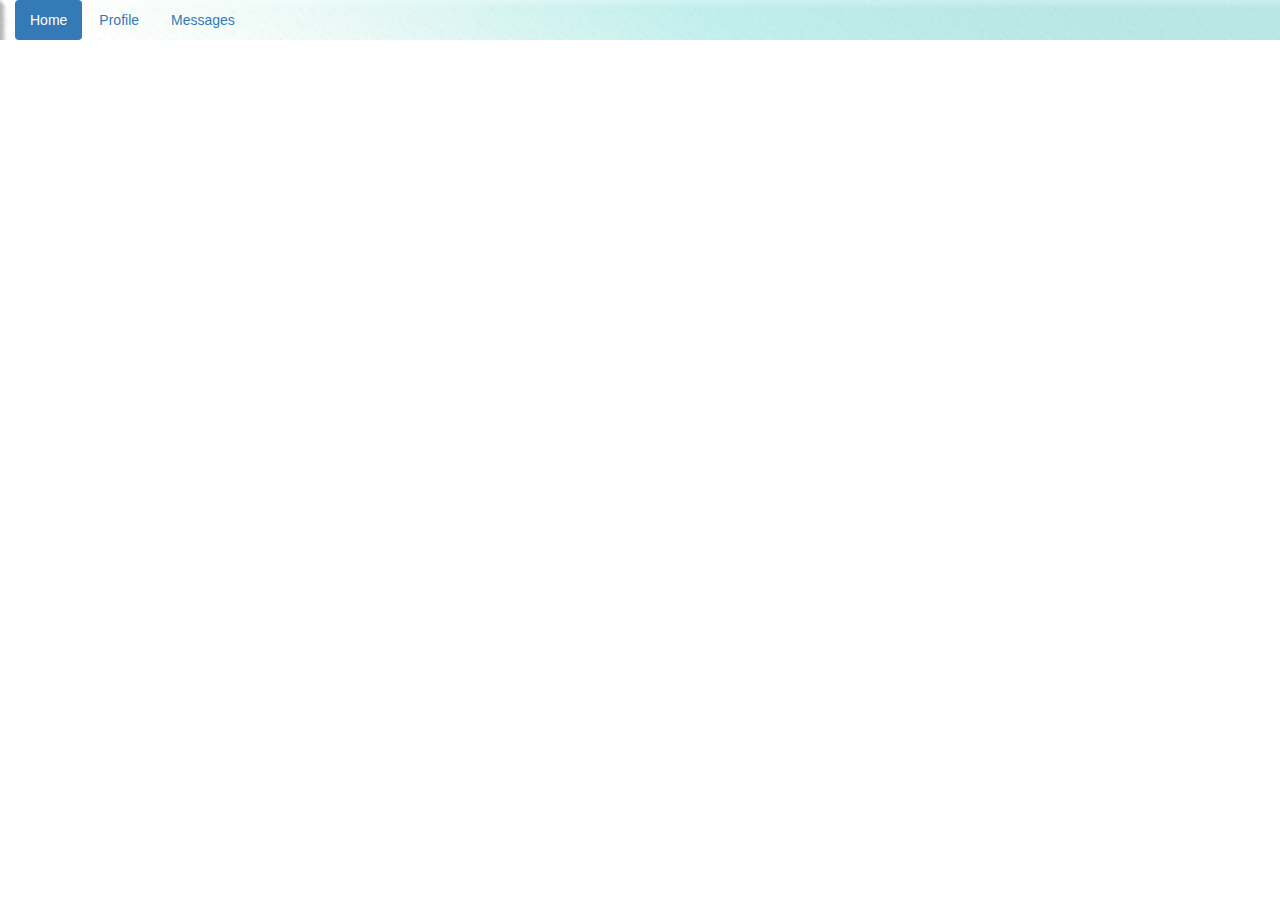
==== index.html @ 78a43dbb "setting up navbar and got bgi setup" ====
<!DOCTYPE html>
<html lang="en">
<head>
    <meta charset="UTF-8">
    <meta name="viewport" content="width=device-width, initial-scale=1.0">
    <meta http-equiv="X-UA-Compatible" content="ie=edge">
    <title>Final Project</title>
	<link rel="stylesheet" href="css/bootstrap.min.css">
	<link rel="stylesheet" href="css/all.min.css">
	<link rel="stylesheet" href="css/styles.css">
</head>
<body>
<div class="container-fluid" id="stage">
        <ul class="nav nav-pills">
            <li role="presentation" class="active"><a href="#">Home</a></li>
            <li role="presentation"><a href="#">Profile</a></li>
            <li role="presentation"><a href="#">Messages</a></li>
        </ul>
</div>



























<!--                    JAVASCRIPT                           -->
    <script src="https://ajax.googleapis.com/ajax/libs/jquery/1.11.3/jquery.min.js"></script>
	<script src="js/bootstrap.min.js"></script>
</body>
</html>
---- css/styles.css ----
#stage {
    background-image: url("../img/background.png");
    background-size: cover;
    background-attachment: fixed;
  }

  li a {
    background-color: transparent;
  }
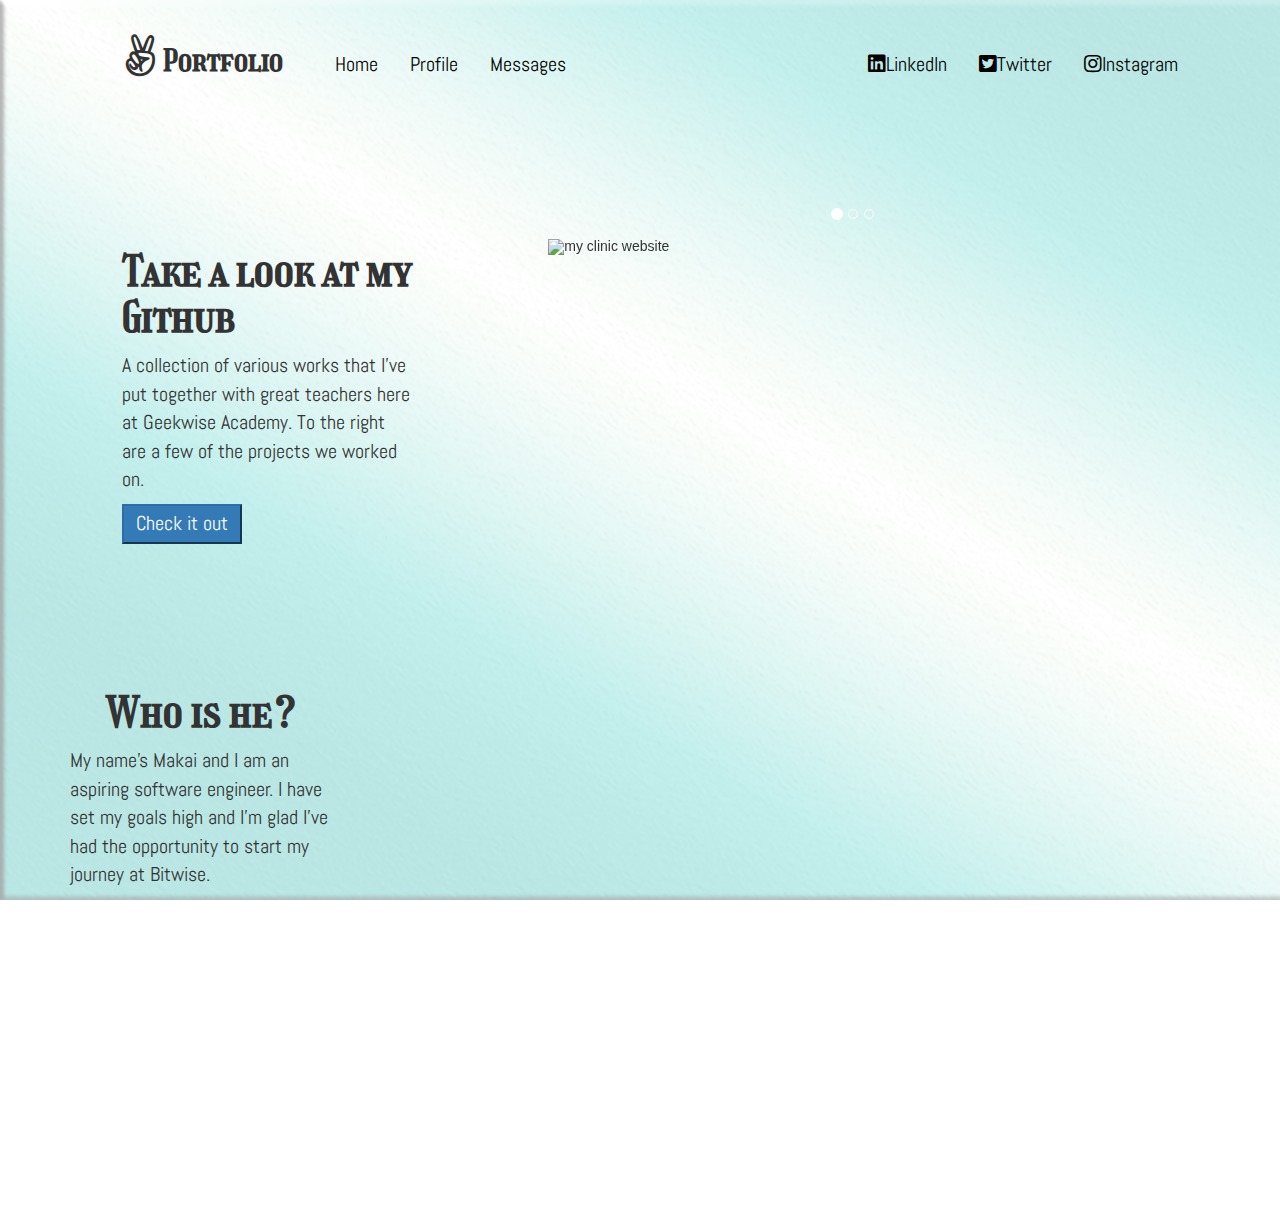
==== commit 31ad0f28: "working on rest of content page" ====
--- a/index.html
+++ b/index.html
@@ -11,12 +11,74 @@
 </head>
 <body>
 <div class="container-fluid" id="stage">
-        <ul class="nav nav-pills">
-            <li role="presentation" class="active"><a href="#">Home</a></li>
+    <!-------------------NAVIGATION------------------------------->
+    <div class="row">
+        <div class="col-sm-2 col-sm-offset-1 logo">
+            <i class="fab fa-angellist fa-3x"></i>
+            <h2>Portfolio</h2>
+        </div>
+        <ul class="nav nav-pills col-sm-4">
+            <li role="presentation"><a href="#">Home</a></li>
             <li role="presentation"><a href="#">Profile</a></li>
             <li role="presentation"><a href="#">Messages</a></li>
         </ul>
+        <ul class="nav nav-pills col-sm-4 col-sm-offset-1">
+            <li role="presentation"><a href="https://www.linkedin.com/in/makai-leon-536967195/"><i class="fab fa-linkedin"></i>LinkedIn</a></li>
+            <li role="presentation"><a href="https://twitter.com/MakaiLeon"><i class="fab fa-twitter-square"></i>Twitter</a></li>
+            <li role="presentation"><a href="https://www.instagram.com/dumpstaboi/?hl=en"><i class="fab fa-instagram"></i>Instagram</a></li>
+        </ul>
+<!--                       END OF NAVIGATION                    -->
+<!--                        MAIN LEFT SIDE                       -->
+<main>
+<div class="row">
+    <div class="container-fluid">
+                <div class="col-sm-3 col-sm-offset-1 main_text">
+                <h1>Take a look at my Github</h1>
+                <p>A collection of various works that I've put together with great teachers here at Geekwise Academy. To the right are a few of the projects we worked on. </p>
+                <button class="btn-primary"><a href="https://github.com/makaileon"></a>Check it out</button>
+                </div>
+<!--                    MAIN RIGHT SIDE CAROUSEL                    -->
+<div id="carousel-example-generic" class="carousel slide col-sm-6 col-xs-offset-1" data-ride="carousel">
+    <!-- Indicators -->
+    <ol class="carousel-indicators">
+      <li data-target="#carousel-example-generic" data-slide-to="0" class="active"></li>
+      <li data-target="#carousel-example-generic" data-slide-to="1"></li>
+      <li data-target="#carousel-example-generic" data-slide-to="2"></li>
+    </ol>
+  
+    <!-- Wrapper for slides -->
+    <div class="carousel-inner" role="listbox">
+      <div class="item active">
+        <img src="img/Clinic.png" alt="my clinic website">
+      </div>
+      <div class="item">
+        <img src="img/pets.png" alt="my pet store website">
+      </div>
+      <div class="item">
+        <img src="img/restaurante.png" alt="my restaurante website">
+        </div>
+    </div>
+<!--                        END OF CAROUSEL                  -->
 </div>
+</main>
+<!--                        END OF MAIN                            -->
+<content>
+  <div class="container">
+    <div class="row">
+      <div class="col-sm-3">
+        <h3 class="text-center">Who is he?</h3>
+        <img src="" alt="" class="img-responsive">
+        <p>My name's Makai and I am an aspiring software engineer. I have set my goals high and I'm glad I've had the opportunity to start my journey at Bitwise.</p>
+      </div>
+
+
+
+
+
+
+    </div>
+  </div>
+</content>
 
 
 
@@ -44,6 +106,11 @@
 
 
 
+
+
+
+</div>
+</div>
 <!--                    JAVASCRIPT                           -->
     <script src="https://ajax.googleapis.com/ajax/libs/jquery/1.11.3/jquery.min.js"></script>
 	<script src="js/bootstrap.min.js"></script>
--- a/css/styles.css
+++ b/css/styles.css
@@ -1,11 +1,67 @@
 
-  #stage {
+@import url('https://fonts.googleapis.com/css?family=Abel|Girassol&display=swap');
+
+ 
+ #stage {
     background-image: url("../img/background.png");
     background-size: cover;
     background-attachment: fixed;
   }
 
+  #stage .row {
+    margin-top: 40px;
+  }
+
+  #stage li, main p, 
+  main button,
+  content p {
+    font-family: 'Abel';
+    font-size: 2rem;
+  }
+
   li a {
+    color: black;
     background-color: transparent;
   }
 
+  h2 {
+    display: inline;
+    font-family: 'Girassol';
+    font-weight: bold;
+  }
+
+  .logo {
+    margin-top: -6px;
+  }
+/*            NAV                    */
+  .main_text {
+    margin-top: 140px;
+  }
+
+  h1, h3 {
+    font-size: 42px;
+    font-family: 'Girassol';
+    font-weight: bold;
+  }
+
+  button {
+    width: 120px;
+    height: 40px;
+  }
+
+  Main .row, content .row  {
+    height: 550px;
+  }
+  /*          CAROUSEL             */
+
+  .carousel {
+    margin-top: 150px;
+  }
+
+  @media(max-width: 768px)  {
+    .carousel {
+      display: unset;
+    }
+  }
+/*                END OF MAIN          */
+
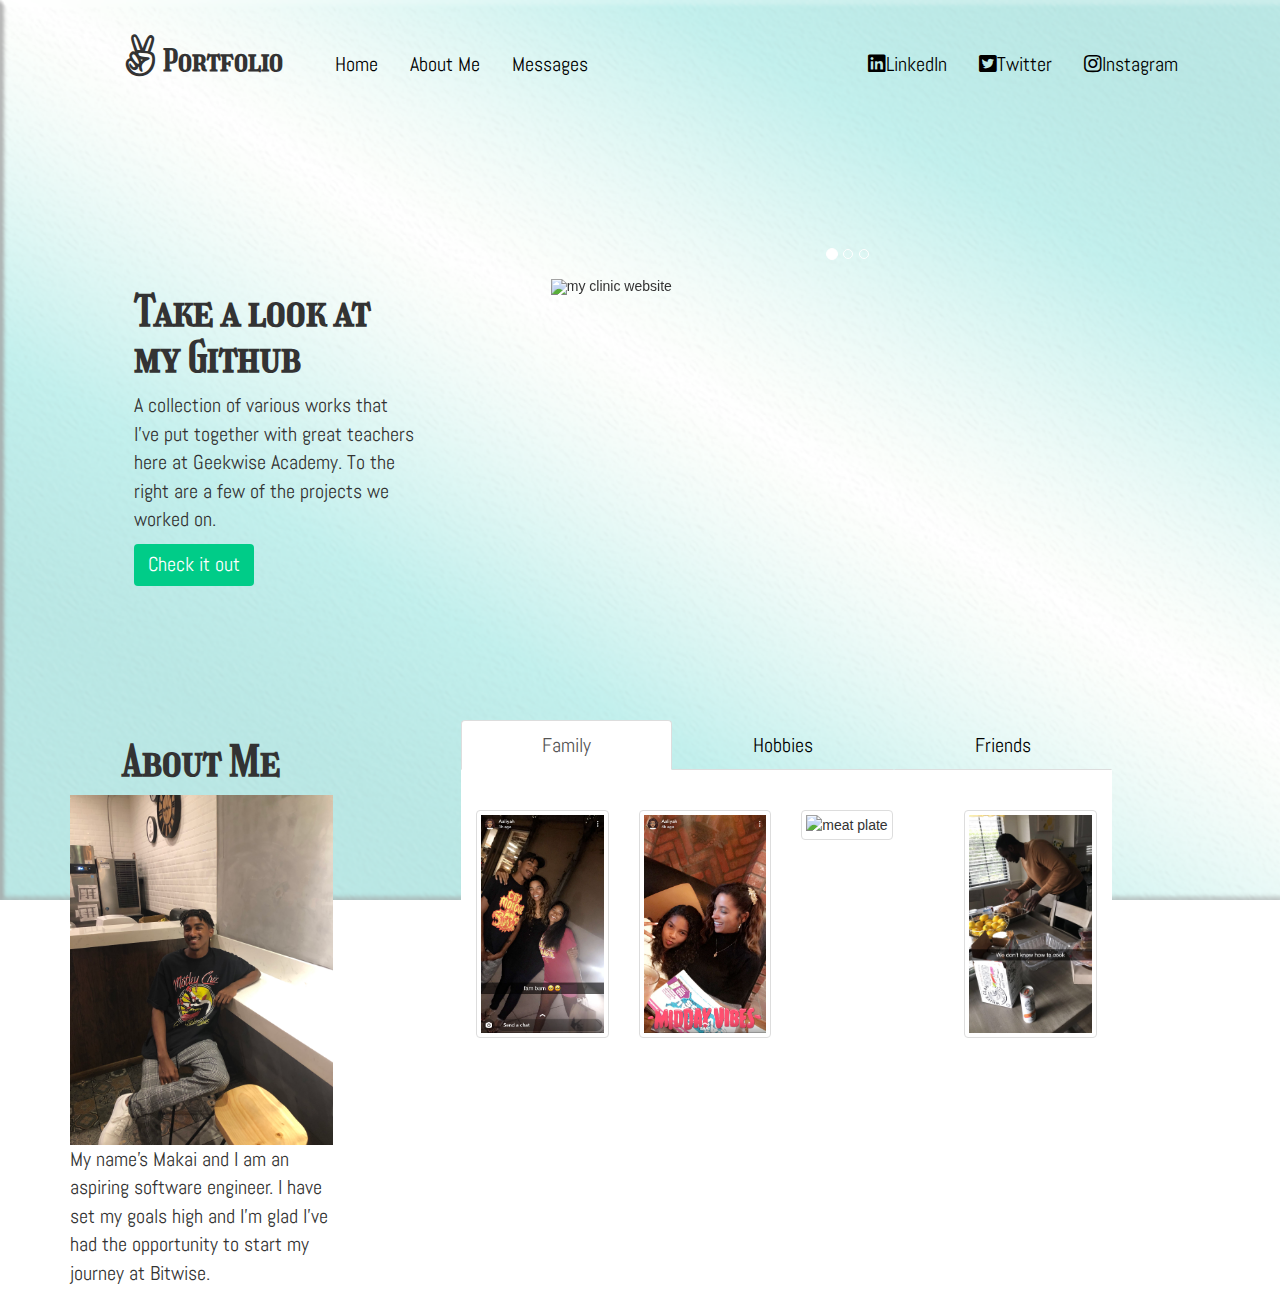
==== commit 8c89b4b1: "creating friends family and hobbies slideshow on content page" ====
--- a/index.html
+++ b/index.html
@@ -5,7 +5,7 @@
     <meta name="viewport" content="width=device-width, initial-scale=1.0">
     <meta http-equiv="X-UA-Compatible" content="ie=edge">
     <title>Final Project</title>
-	<link rel="stylesheet" href="css/bootstrap.min.css">
+  <link rel="stylesheet" href="css/bootstrap.min.css">
 	<link rel="stylesheet" href="css/all.min.css">
 	<link rel="stylesheet" href="css/styles.css">
 </head>
@@ -13,20 +13,23 @@
 <div class="container-fluid" id="stage">
     <!-------------------NAVIGATION------------------------------->
     <div class="row">
+      <nav>
         <div class="col-sm-2 col-sm-offset-1 logo">
-            <i class="fab fa-angellist fa-3x"></i>
+            <i class="fab fa-angellist fa-3x rotate"></i>
             <h2>Portfolio</h2>
         </div>
         <ul class="nav nav-pills col-sm-4">
-            <li role="presentation"><a href="#">Home</a></li>
-            <li role="presentation"><a href="#">Profile</a></li>
+            <li role="presentation"><a href="#stage">Home</a></li>
+            <li role="presentation"><a href="#content">About Me</a></li>
             <li role="presentation"><a href="#">Messages</a></li>
         </ul>
         <ul class="nav nav-pills col-sm-4 col-sm-offset-1">
-            <li role="presentation"><a href="https://www.linkedin.com/in/makai-leon-536967195/"><i class="fab fa-linkedin"></i>LinkedIn</a></li>
-            <li role="presentation"><a href="https://twitter.com/MakaiLeon"><i class="fab fa-twitter-square"></i>Twitter</a></li>
-            <li role="presentation"><a href="https://www.instagram.com/dumpstaboi/?hl=en"><i class="fab fa-instagram"></i>Instagram</a></li>
+            <li role="presentation"><a href="https://www.linkedin.com/in/makai-leon-536967195/" target="_blank"><i class="fab fa-linkedin"></i>LinkedIn</a></li>
+            <li role="presentation"><a href="https://twitter.com/MakaiLeon" target="_blank"><i class="fab fa-twitter-square"></i>Twitter</a></li>
+            <li role="presentation"><a href="https://www.instagram.com/dumpstaboi/?hl=en" target="_blank"><i class="fab fa-instagram"></i>Instagram</a></li>
         </ul>
+      </nav>
+    </div>
 <!--                       END OF NAVIGATION                    -->
 <!--                        MAIN LEFT SIDE                       -->
 <main>
@@ -35,7 +38,9 @@
                 <div class="col-sm-3 col-sm-offset-1 main_text">
                 <h1>Take a look at my Github</h1>
                 <p>A collection of various works that I've put together with great teachers here at Geekwise Academy. To the right are a few of the projects we worked on. </p>
-                <button class="btn-primary"><a href="https://github.com/makaileon"></a>Check it out</button>
+                <a href="https://github.com/makaileon" target="_blank" class="btn btn-primary" role="button">
+                  <p>Check it out</p>
+                </a>
                 </div>
 <!--                    MAIN RIGHT SIDE CAROUSEL                    -->
 <div id="carousel-example-generic" class="carousel slide col-sm-6 col-xs-offset-1" data-ride="carousel">
@@ -62,16 +67,66 @@
 </div>
 </main>
 <!--                        END OF MAIN                            -->
-<content>
+<content id="content">
   <div class="container">
     <div class="row">
       <div class="col-sm-3">
-        <h3 class="text-center">Who is he?</h3>
-        <img src="" alt="" class="img-responsive">
+        <h3 class="text-center">About Me</h3>
+        <img src="img/me.jpeg" alt="a picture of me" class="img-responsive">
         <p>My name's Makai and I am an aspiring software engineer. I have set my goals high and I'm glad I've had the opportunity to start my journey at Bitwise.</p>
       </div>
 
-
+      <div class="navbar col-sm-7 col-sm-offset-1">
+        <ul class="nav nav-tabs nav-justified">
+          <li class="active"><a href="#family" data-toggle="tab">Family</a></li>
+          <li><a href="#hobbies" data-toggle="tab">Hobbies</a></li>
+          <li><a href="#friends" data-toggle="tab">Friends</a></li>
+        </ul>
+        <div class="tab-content">
+          <div id="family" class="tab-pane fade active in">
+            <div class="col-sm-3 col-xs-6 food">
+              <img src="img/family1.png" alt="chips and dip" class="img-thumbnail img-responsive">
+            </div>
+            <div class="col-sm-3 col-xs-6 food">
+              <img src="img/family2.png" alt="eggplant plate" class="img-thumbnail img-responsive">
+            </div>
+            <div class="col-sm-3 col-xs-6 food">
+              <img src="img/family3.jpg" alt="meat plate" class="img-thumbnail img-responsive">
+            </div>
+            <div class="col-sm-3 col-xs-6 food">
+              <img src="img/family4.jpeg" alt="bruschetta plate" class="img-thumbnail img-responsive">
+            </div>
+          </div>
+          <div id="hobbies" class="tab-pane fade">
+            <div class="col-sm-3 col-xs-6 food">
+              <img src="img/hobbies 1.JPG" alt="" class="img-thumbnail img-responsive">
+            </div>
+            <div class="col-sm-3 col-xs-6 food">
+              <img src="img/hobbies2.png" alt="" class="img-thumbnail img-responsive">
+            </div>
+            <div class="col-sm-3 col-xs-6 food">
+              <img src="img/hobbies3.jpeg" alt="" class="img-thumbnail img-responsive">
+            </div>
+            <div class="col-sm-3 col-xs-6 food">
+              <img src="img/hobbies4.jpeg" alt="" class="img-thumbnail img-responsive">
+            </div>
+          </div>
+          <div id="friends" class="tab-pane fade">
+            <div class="col-sm-3 col-xs-6 food">
+              <img src="img/friends1.JPG" alt="" class="img-thumbnail img-responsive">
+            </div>
+            <div class="col-sm-3 col-xs-6 food">
+              <img src="img/friends2.jpeg" alt="" class="img-thumbnail img-responsive">
+            </div>
+            <div class="col-sm-3 col-xs-6 food">
+              <img src="img/friends3.jpeg" alt="" class="img-thumbnail img-responsive">
+            </div>
+            <div class="col-sm-3 col-xs-6 food">
+              <img src="img/friends4.jpeg" alt="" class="img-thumbnail img-responsive">
+            </div>
+          </div>
+        </div>
+      </div>
 
 
 
--- a/css/styles.css
+++ b/css/styles.css
@@ -13,7 +13,6 @@
   }
 
   #stage li, main p, 
-  main button,
   content p {
     font-family: 'Abel';
     font-size: 2rem;
@@ -33,7 +32,22 @@
   .logo {
     margin-top: -6px;
   }
-/*            NAV                    */
+
+  .rotate {
+    animation: rotation 8s infinite linear;
+  }
+  
+  @keyframes rotation {
+    from {
+      transform: rotate(0deg);
+    }
+    to {
+      transform: rotate(359deg);
+    }
+  }
+
+/*           END OF NAV                    */
+/*            MAIN                       */
   .main_text {
     margin-top: 140px;
   }
@@ -44,14 +58,21 @@
     font-weight: bold;
   }
 
-  button {
+  main a {
     width: 120px;
-    height: 40px;
+    height: 42px;
+    font-family: 'Abel';
+  }
+
+  .btn {
+    background-color: #00cc88;
+    border: transparent;
   }
 
   Main .row, content .row  {
     height: 550px;
   }
+
   /*          CAROUSEL             */
 
   .carousel {
@@ -65,3 +86,8 @@
   }
 /*                END OF MAIN          */
 
+.tab-content {
+  background-color: white;
+  height: 300px;
+  padding-top: 40px;
+}
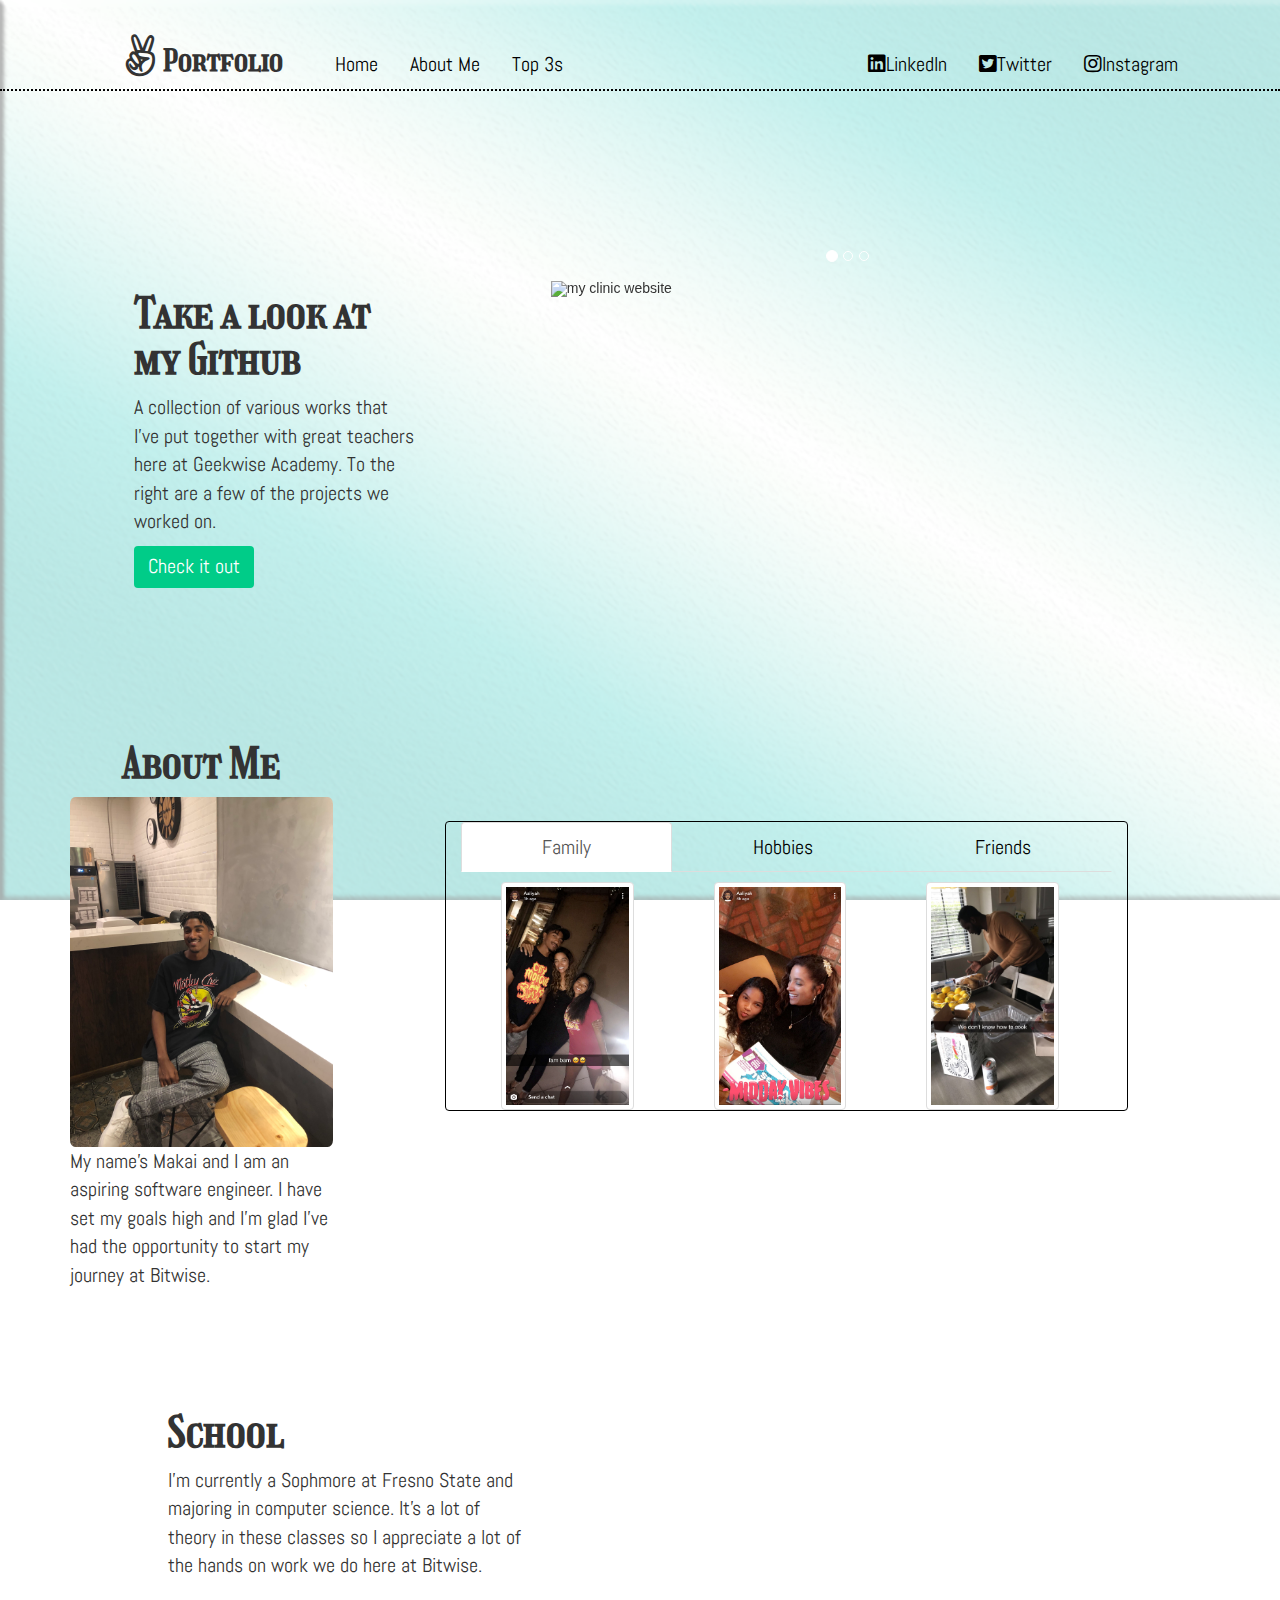
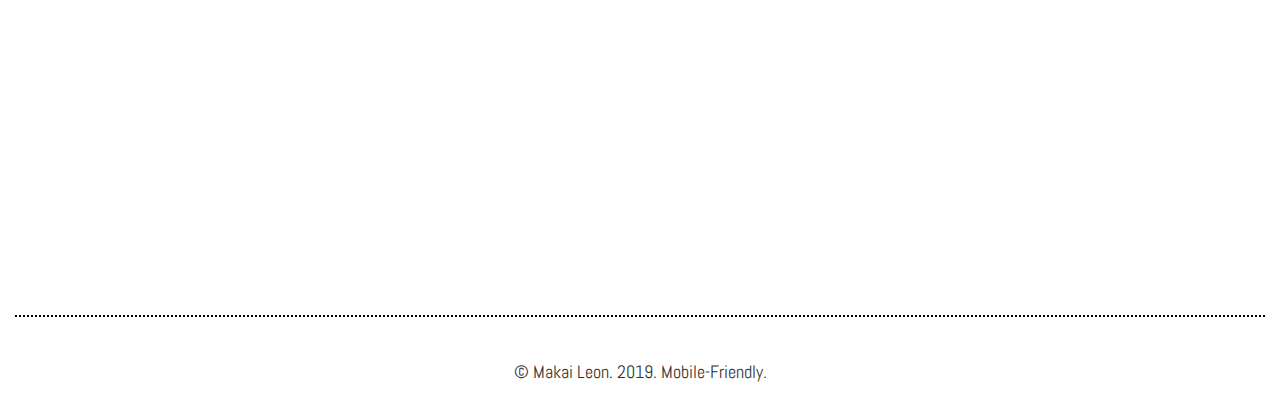
==== commit cf0245af: "finshed top 3s page and spacing added pictures along with links to videos related to images" ====
--- a/index.html
+++ b/index.html
@@ -12,16 +12,16 @@
 <body>
 <div class="container-fluid" id="stage">
     <!-------------------NAVIGATION------------------------------->
-    <div class="row">
+    <div class="row header">
       <nav>
         <div class="col-sm-2 col-sm-offset-1 logo">
             <i class="fab fa-angellist fa-3x rotate"></i>
             <h2>Portfolio</h2>
         </div>
         <ul class="nav nav-pills col-sm-4">
-            <li role="presentation"><a href="#stage">Home</a></li>
+            <li role="presentation"><a href="index.html">Home</a></li>
             <li role="presentation"><a href="#content">About Me</a></li>
-            <li role="presentation"><a href="#">Messages</a></li>
+            <li role="presentation"><a href="topthree.html">Top 3s</a></li>
         </ul>
         <ul class="nav nav-pills col-sm-4 col-sm-offset-1">
             <li role="presentation"><a href="https://www.linkedin.com/in/makai-leon-536967195/" target="_blank"><i class="fab fa-linkedin"></i>LinkedIn</a></li>
@@ -72,10 +72,10 @@
     <div class="row">
       <div class="col-sm-3">
         <h3 class="text-center">About Me</h3>
-        <img src="img/me.jpeg" alt="a picture of me" class="img-responsive">
+        <img src="img/me.jpeg" alt="a picture of me" class="img-responsive portrait">
         <p>My name's Makai and I am an aspiring software engineer. I have set my goals high and I'm glad I've had the opportunity to start my journey at Bitwise.</p>
       </div>
-
+      
       <div class="navbar col-sm-7 col-sm-offset-1">
         <ul class="nav nav-tabs nav-justified">
           <li class="active"><a href="#family" data-toggle="tab">Family</a></li>
@@ -84,56 +84,62 @@
         </ul>
         <div class="tab-content">
           <div id="family" class="tab-pane fade active in">
-            <div class="col-sm-3 col-xs-6 food">
-              <img src="img/family1.png" alt="chips and dip" class="img-thumbnail img-responsive">
+            <div class="col-sm-3 col-xs-11 pictures">
+              <img src="img/family1.png" alt="a picture of my family" class="img-thumbnail img-responsive">
             </div>
-            <div class="col-sm-3 col-xs-6 food">
-              <img src="img/family2.png" alt="eggplant plate" class="img-thumbnail img-responsive">
+            <div class="col-sm-3 col-xs-11 pictures">
+              <img src="img/family2.png" alt="a picture of my family" class="img-thumbnail img-responsive">
             </div>
-            <div class="col-sm-3 col-xs-6 food">
-              <img src="img/family3.jpg" alt="meat plate" class="img-thumbnail img-responsive">
-            </div>
-            <div class="col-sm-3 col-xs-6 food">
-              <img src="img/family4.jpeg" alt="bruschetta plate" class="img-thumbnail img-responsive">
+            <div class="col-sm-3 col-xs-11 pictures">
+              <img src="img/family4.jpeg" alt="a picture of my family" class="img-thumbnail img-responsive">
             </div>
           </div>
           <div id="hobbies" class="tab-pane fade">
-            <div class="col-sm-3 col-xs-6 food">
-              <img src="img/hobbies 1.JPG" alt="" class="img-thumbnail img-responsive">
+            <div class="col-sm-3 col-xs-11 pictures">
+              <img src="img/hobbies 1.JPG" alt="a picture of my hobbies" class="img-thumbnail img-responsive">
             </div>
-            <div class="col-sm-3 col-xs-6 food">
-              <img src="img/hobbies2.png" alt="" class="img-thumbnail img-responsive">
+            <div class="col-sm-3 col-xs-11 pictures">
+              <img src="img/hobbies2.png" alt="a picture of my hobbies" class="img-thumbnail img-responsive">
             </div>
-            <div class="col-sm-3 col-xs-6 food">
-              <img src="img/hobbies3.jpeg" alt="" class="img-thumbnail img-responsive">
-            </div>
-            <div class="col-sm-3 col-xs-6 food">
-              <img src="img/hobbies4.jpeg" alt="" class="img-thumbnail img-responsive">
+            <div class="col-sm-3 col-xs-11 pictures">
+              <img src="img/hobbies3.jpeg" alt="a picture of my hobbies" class="img-thumbnail img-responsive">
             </div>
           </div>
           <div id="friends" class="tab-pane fade">
-            <div class="col-sm-3 col-xs-6 food">
-              <img src="img/friends1.JPG" alt="" class="img-thumbnail img-responsive">
+            <div class="col-sm-3 col-xs-11 pictures">
+              <img src="img/friends2.jpeg" alt="a picture of my friends" class="img-thumbnail img-responsive">
             </div>
-            <div class="col-sm-3 col-xs-6 food">
-              <img src="img/friends2.jpeg" alt="" class="img-thumbnail img-responsive">
+            <div class="col-sm-3 col-xs-11 pictures">
+              <img src="img/friends3.jpeg" alt="a picture of my friends" class="img-thumbnail img-responsive">
             </div>
-            <div class="col-sm-3 col-xs-6 food">
-              <img src="img/friends3.jpeg" alt="" class="img-thumbnail img-responsive">
-            </div>
-            <div class="col-sm-3 col-xs-6 food">
-              <img src="img/friends4.jpeg" alt="" class="img-thumbnail img-responsive">
+            <div class="col-sm-3 col-xs-11 pictures">
+              <img src="img/friends4.jpeg" alt="a picture of my friends" class="img-thumbnail img-responsive">
             </div>
           </div>
         </div>
       </div>
-
-
-
-
     </div>
   </div>
 </content>
+<!--            END OF CONTENT               -->
+<!--            SCHOOL                       -->
+
+<div class="container" id="school">
+  <div class="row">
+      <div class="col-sm-4 col-sm-offset-1 school_text">
+      <h3>School</h3>
+      <p>I'm currently a Sophmore at Fresno State and majoring in computer science. It's a lot of theory in these classes so I appreciate a lot of the hands on work we do here at Bitwise.  
+      </p>
+    </div>
+  </div>
+</div>
+
+<!--              END OF SCHOOL              -->
+<!--              FOOTER                     -->
+
+<footer>
+  <h4 class="col-sm-12 col-xs-12">&copy Makai Leon. 2019. Mobile-Friendly.</h4>
+</footer>
 
 
 
--- a/css/styles.css
+++ b/css/styles.css
@@ -12,10 +12,17 @@
     margin-top: 40px;
   }
 
-  #stage li, main p, 
-  content p {
+  #stage li, 
+  main p, 
+  content p, 
+  #school p,
+  #threes p {
     font-family: 'Abel';
     font-size: 2rem;
+  }
+
+  .header {
+    border-bottom: 2px dotted black;
   }
 
   li a {
@@ -69,7 +76,7 @@
     border: transparent;
   }
 
-  Main .row, content .row  {
+  Main .row, content .row, #school {
     height: 550px;
   }
 
@@ -84,10 +91,83 @@
       display: unset;
     }
   }
+
 /*                END OF MAIN          */
+/*                BEGINNING OF CONTENT */
+
+content .navbar {
+  margin-top: 100px;
+  border: 1px solid black;
+}
+
+#content li {
+  border-color: black;
+}
 
 .tab-content {
-  background-color: white;
+  background-color: transparent;
+  margin-top: 10px;
+}
+
+.pictures {
+  margin-right: 25px;
+  margin-left: 25px;
+}
+
+@media(max-width: 768px)  {
+  content .navbar {
+    display: unset;
+  }
+}
+
+.portrait {
+  border-radius: 2%;
+}
+
+/*            END OF CONTENT         */
+/*            SCHOOL CONTENT         */
+
+#school {
+  background-image: url(../img/fresnostate.jpg);
+  background-size: cover;
+  background-position: center;
+  border-radius: 2%;
+  margin-top: 50px;
+}
+
+.school_text {
+  background-color: #fff;
+  border-radius: 2%;
+}
+
+/*              END OF SCHOOL                */
+/*              FOOTER                       */
+
+footer {
+  margin-top:15px;
+  height: 80px;
+  border-top: 2px dotted black;
+}
+
+footer h4 {
+  display: flex;
+  justify-content: center;
+  margin-top: 45px;
+  font-family: 'Abel';
+}
+
+/*                TOP THREES PAGE        */
+/*                TOP THREES PAGE        */
+/*                TOP THREES PAGE        */
+
+.borders {
+  border: solid 1px black;
+  border-radius: 25px;
+}
+
+.top_pictures {
+  width: 250px;
   height: 300px;
-  padding-top: 40px;
-}
+  border-radius: 15px;
+  margin-bottom: 10px;
+}